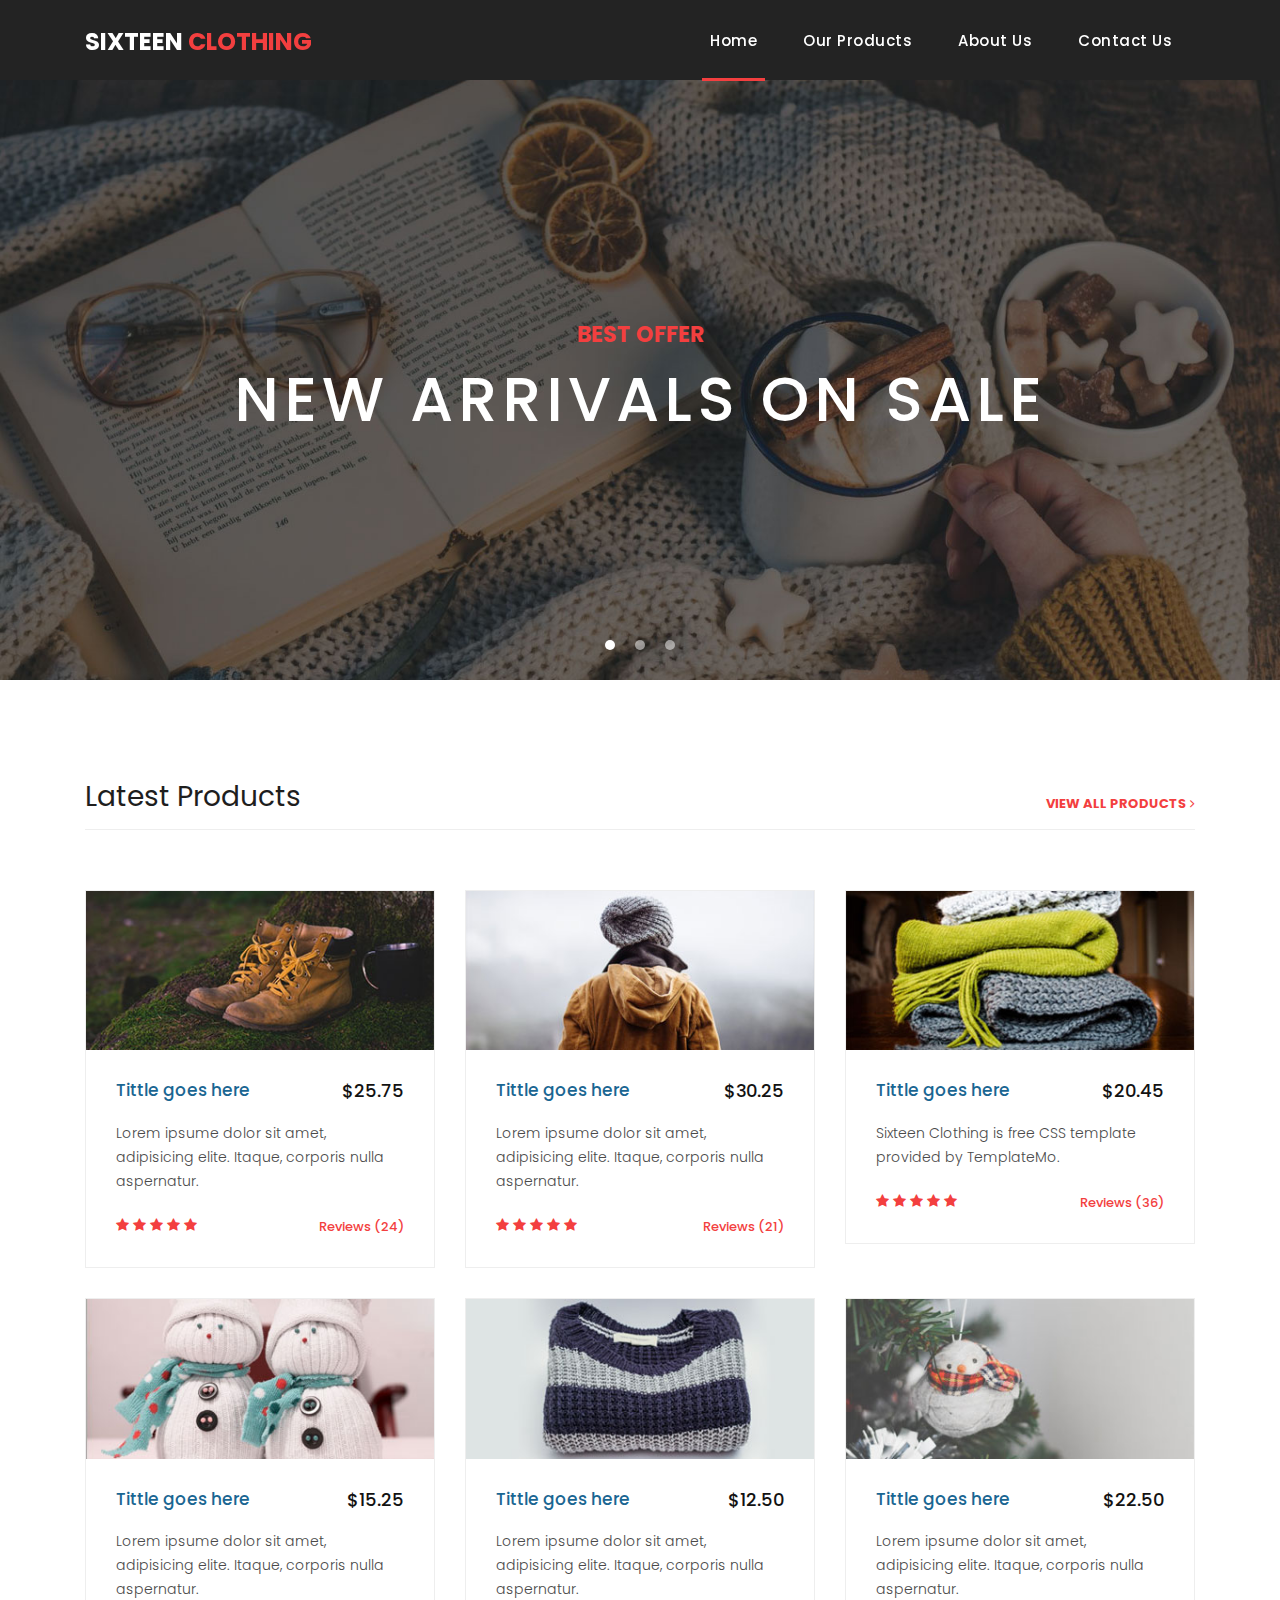
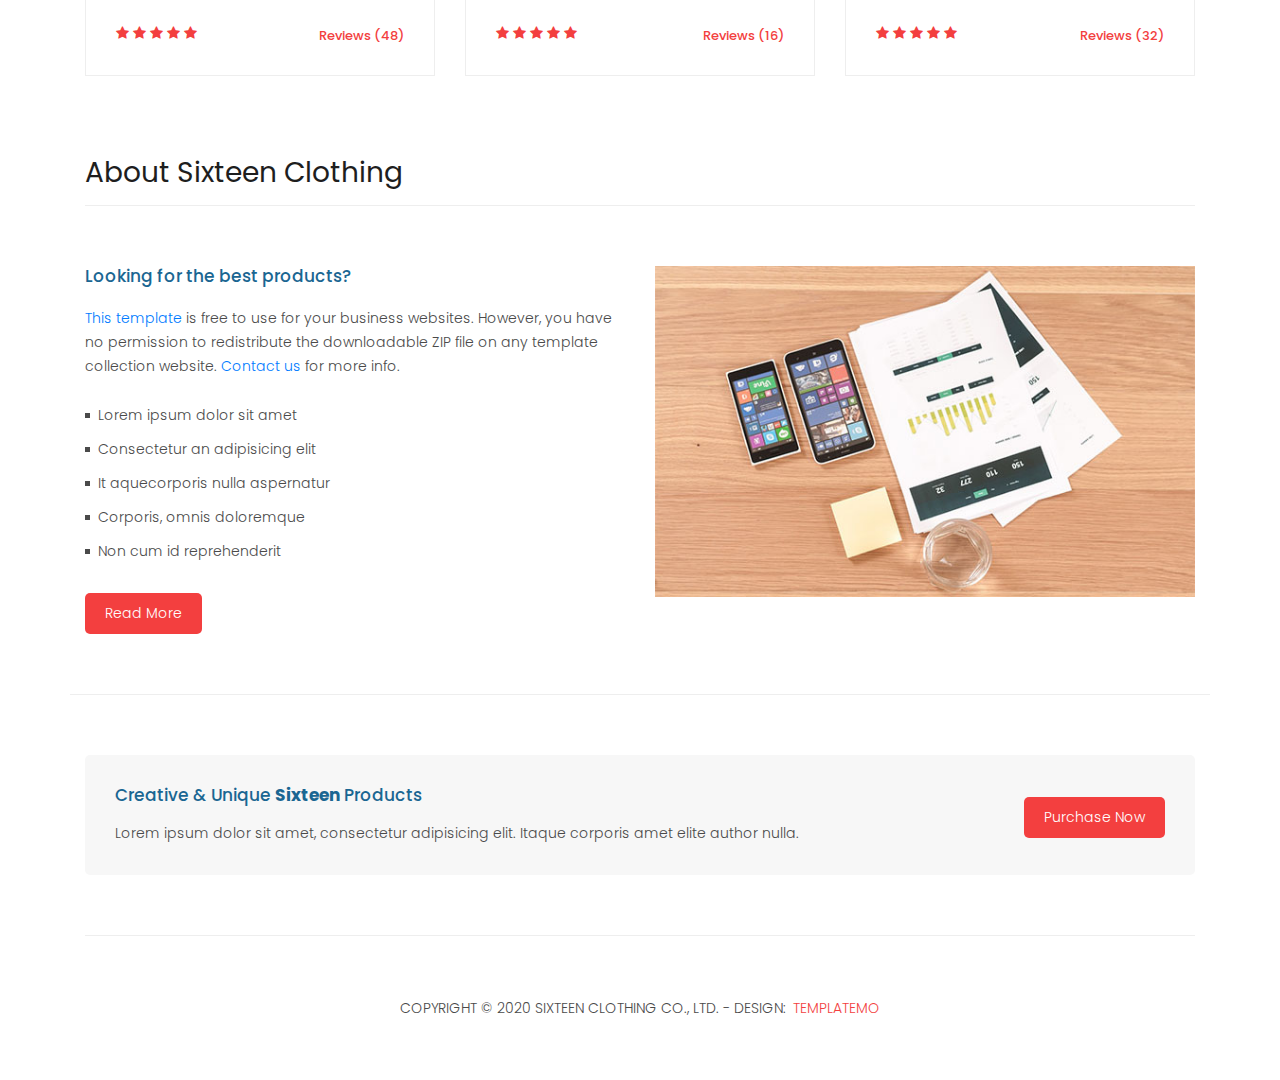
==== Template Code/templatemo_546_sixteen_clothing/index.html @ 4357eaa6 "Add files via upload" ====
<!DOCTYPE html>
<html lang="en">

  <head>

    <meta charset="utf-8">
    <meta name="viewport" content="width=device-width, initial-scale=1, shrink-to-fit=no">
    <meta name="description" content="">
    <meta name="author" content="">
    <link href="https://fonts.googleapis.com/css?family=Poppins:100,200,300,400,500,600,700,800,900&display=swap" rel="stylesheet">

    <title>Sixteen Clothing HTML Template</title>

    <!-- Bootstrap core CSS -->
    <link href="vendor/bootstrap/css/bootstrap.min.css" rel="stylesheet">
<!--

TemplateMo 546 Sixteen Clothing

https://templatemo.com/tm-546-sixteen-clothing

-->

    <!-- Additional CSS Files -->
    <link rel="stylesheet" href="assets/css/fontawesome.css">
    <link rel="stylesheet" href="assets/css/templatemo-sixteen.css">
    <link rel="stylesheet" href="assets/css/owl.css">

  </head>

  <body>

    <!-- ***** Preloader Start ***** -->
    <div id="preloader">
        <div class="jumper">
            <div></div>
            <div></div>
            <div></div>
        </div>
    </div>  
    <!-- ***** Preloader End ***** -->

    <!-- Header -->
    <header class="">
      <nav class="navbar navbar-expand-lg">
        <div class="container">
          <a class="navbar-brand" href="index.html"><h2>Sixteen <em>Clothing</em></h2></a>
          <button class="navbar-toggler" type="button" data-toggle="collapse" data-target="#navbarResponsive" aria-controls="navbarResponsive" aria-expanded="false" aria-label="Toggle navigation">
            <span class="navbar-toggler-icon"></span>
          </button>
          <div class="collapse navbar-collapse" id="navbarResponsive">
            <ul class="navbar-nav ml-auto">
              <li class="nav-item active">
                <a class="nav-link" href="index.html">Home
                  <span class="sr-only">(current)</span>
                </a>
              </li> 
              <li class="nav-item">
                <a class="nav-link" href="products.html">Our Products</a>
              </li>
              <li class="nav-item">
                <a class="nav-link" href="about.html">About Us</a>
              </li>
              <li class="nav-item">
                <a class="nav-link" href="contact.html">Contact Us</a>
              </li>
            </ul>
          </div>
        </div>
      </nav>
    </header>

    <!-- Page Content -->
    <!-- Banner Starts Here -->
    <div class="banner header-text">
      <div class="owl-banner owl-carousel">
        <div class="banner-item-01">
          <div class="text-content">
            <h4>Best Offer</h4>
            <h2>New Arrivals On Sale</h2>
          </div>
        </div>
        <div class="banner-item-02">
          <div class="text-content">
            <h4>Flash Deals</h4>
            <h2>Get your best products</h2>
          </div>
        </div>
        <div class="banner-item-03">
          <div class="text-content">
            <h4>Last Minute</h4>
            <h2>Grab last minute deals</h2>
          </div>
        </div>
      </div>
    </div>
    <!-- Banner Ends Here -->

    <div class="latest-products">
      <div class="container">
        <div class="row">
          <div class="col-md-12">
            <div class="section-heading">
              <h2>Latest Products</h2>
              <a href="products.html">view all products <i class="fa fa-angle-right"></i></a>
            </div>
          </div>
          <div class="col-md-4">
            <div class="product-item">
              <a href="#"><img src="assets/images/product_01.jpg" alt=""></a>
              <div class="down-content">
                <a href="#"><h4>Tittle goes here</h4></a>
                <h6>$25.75</h6>
                <p>Lorem ipsume dolor sit amet, adipisicing elite. Itaque, corporis nulla aspernatur.</p>
                <ul class="stars">
                  <li><i class="fa fa-star"></i></li>
                  <li><i class="fa fa-star"></i></li>
                  <li><i class="fa fa-star"></i></li>
                  <li><i class="fa fa-star"></i></li>
                  <li><i class="fa fa-star"></i></li>
                </ul>
                <span>Reviews (24)</span>
              </div>
            </div>
          </div>
          <div class="col-md-4">
            <div class="product-item">
              <a href="#"><img src="assets/images/product_02.jpg" alt=""></a>
              <div class="down-content">
                <a href="#"><h4>Tittle goes here</h4></a>
                <h6>$30.25</h6>
                <p>Lorem ipsume dolor sit amet, adipisicing elite. Itaque, corporis nulla aspernatur.</p>
                <ul class="stars">
                  <li><i class="fa fa-star"></i></li>
                  <li><i class="fa fa-star"></i></li>
                  <li><i class="fa fa-star"></i></li>
                  <li><i class="fa fa-star"></i></li>
                  <li><i class="fa fa-star"></i></li>
                </ul>
                <span>Reviews (21)</span>
              </div>
            </div>
          </div>
          <div class="col-md-4">
            <div class="product-item">
              <a href="#"><img src="assets/images/product_03.jpg" alt=""></a>
              <div class="down-content">
                <a href="#"><h4>Tittle goes here</h4></a>
                <h6>$20.45</h6>
                <p>Sixteen Clothing is free CSS template provided by TemplateMo.</p>
                <ul class="stars">
                  <li><i class="fa fa-star"></i></li>
                  <li><i class="fa fa-star"></i></li>
                  <li><i class="fa fa-star"></i></li>
                  <li><i class="fa fa-star"></i></li>
                  <li><i class="fa fa-star"></i></li>
                </ul>
                <span>Reviews (36)</span>
              </div>
            </div>
          </div>
          <div class="col-md-4">
            <div class="product-item">
              <a href="#"><img src="assets/images/product_04.jpg" alt=""></a>
              <div class="down-content">
                <a href="#"><h4>Tittle goes here</h4></a>
                <h6>$15.25</h6>
                <p>Lorem ipsume dolor sit amet, adipisicing elite. Itaque, corporis nulla aspernatur.</p>
                <ul class="stars">
                  <li><i class="fa fa-star"></i></li>
                  <li><i class="fa fa-star"></i></li>
                  <li><i class="fa fa-star"></i></li>
                  <li><i class="fa fa-star"></i></li>
                  <li><i class="fa fa-star"></i></li>
                </ul>
                <span>Reviews (48)</span>
              </div>
            </div>
          </div>
          <div class="col-md-4">
            <div class="product-item">
              <a href="#"><img src="assets/images/product_05.jpg" alt=""></a>
              <div class="down-content">
                <a href="#"><h4>Tittle goes here</h4></a>
                <h6>$12.50</h6>
                <p>Lorem ipsume dolor sit amet, adipisicing elite. Itaque, corporis nulla aspernatur.</p>
                <ul class="stars">
                  <li><i class="fa fa-star"></i></li>
                  <li><i class="fa fa-star"></i></li>
                  <li><i class="fa fa-star"></i></li>
                  <li><i class="fa fa-star"></i></li>
                  <li><i class="fa fa-star"></i></li>
                </ul>
                <span>Reviews (16)</span>
              </div>
            </div>
          </div>
          <div class="col-md-4">
            <div class="product-item">
              <a href="#"><img src="assets/images/product_06.jpg" alt=""></a>
              <div class="down-content">
                <a href="#"><h4>Tittle goes here</h4></a>
                <h6>$22.50</h6>
                <p>Lorem ipsume dolor sit amet, adipisicing elite. Itaque, corporis nulla aspernatur.</p>
                <ul class="stars">
                  <li><i class="fa fa-star"></i></li>
                  <li><i class="fa fa-star"></i></li>
                  <li><i class="fa fa-star"></i></li>
                  <li><i class="fa fa-star"></i></li>
                  <li><i class="fa fa-star"></i></li>
                </ul>
                <span>Reviews (32)</span>
              </div>
            </div>
          </div>
        </div>
      </div>
    </div>

    <div class="best-features">
      <div class="container">
        <div class="row">
          <div class="col-md-12">
            <div class="section-heading">
              <h2>About Sixteen Clothing</h2>
            </div>
          </div>
          <div class="col-md-6">
            <div class="left-content">
              <h4>Looking for the best products?</h4>
              <p><a rel="nofollow" href="https://templatemo.com/tm-546-sixteen-clothing" target="_parent">This template</a> is free to use for your business websites. However, you have no permission to redistribute the downloadable ZIP file on any template collection website. <a rel="nofollow" href="https://templatemo.com/contact">Contact us</a> for more info.</p>
              <ul class="featured-list">
                <li><a href="#">Lorem ipsum dolor sit amet</a></li>
                <li><a href="#">Consectetur an adipisicing elit</a></li>
                <li><a href="#">It aquecorporis nulla aspernatur</a></li>
                <li><a href="#">Corporis, omnis doloremque</a></li>
                <li><a href="#">Non cum id reprehenderit</a></li>
              </ul>
              <a href="about.html" class="filled-button">Read More</a>
            </div>
          </div>
          <div class="col-md-6">
            <div class="right-image">
              <img src="assets/images/feature-image.jpg" alt="">
            </div>
          </div>
        </div>
      </div>
    </div>


    <div class="call-to-action">
      <div class="container">
        <div class="row">
          <div class="col-md-12">
            <div class="inner-content">
              <div class="row">
                <div class="col-md-8">
                  <h4>Creative &amp; Unique <em>Sixteen</em> Products</h4>
                  <p>Lorem ipsum dolor sit amet, consectetur adipisicing elit. Itaque corporis amet elite author nulla.</p>
                </div>
                <div class="col-md-4">
                  <a href="#" class="filled-button">Purchase Now</a>
                </div>
              </div>
            </div>
          </div>
        </div>
      </div>
    </div>

    
    <footer>
      <div class="container">
        <div class="row">
          <div class="col-md-12">
            <div class="inner-content">
              <p>Copyright &copy; 2020 Sixteen Clothing Co., Ltd.
            
            - Design: <a rel="nofollow noopener" href="https://templatemo.com" target="_blank">TemplateMo</a></p>
            </div>
          </div>
        </div>
      </div>
    </footer>


    <!-- Bootstrap core JavaScript -->
    <script src="vendor/jquery/jquery.min.js"></script>
    <script src="vendor/bootstrap/js/bootstrap.bundle.min.js"></script>


    <!-- Additional Scripts -->
    <script src="assets/js/custom.js"></script>
    <script src="assets/js/owl.js"></script>
    <script src="assets/js/slick.js"></script>
    <script src="assets/js/isotope.js"></script>
    <script src="assets/js/accordions.js"></script>


    <script language = "text/Javascript"> 
      cleared[0] = cleared[1] = cleared[2] = 0; //set a cleared flag for each field
      function clearField(t){                   //declaring the array outside of the
      if(! cleared[t.id]){                      // function makes it static and global
          cleared[t.id] = 1;  // you could use true and false, but that's more typing
          t.value='';         // with more chance of typos
          t.style.color='#fff';
          }
      }
    </script>


  </body>

</html>
---- Template Code/templatemo_546_sixteen_clothing/assets/css/templatemo-sixteen.css ----
/*

TemplateMo 546 Sixteen Clothing

https://templatemo.com/tm-546-sixteen-clothing

*/
body {
  font-family: 'Poppins', sans-serif;
  overflow-x: hidden;
  text-rendering: optimizeLegibility;
  -webkit-font-smoothing: antialiased;
  -moz-osx-font-smoothing: grayscale;
}
p {
	margin-bottom: 0px;
	font-size: 14px;
	font-weight: 300;
	color: #4a4a4a;
	line-height: 24px;
}
a {
	text-decoration: none!important;
}
ul {
	padding: 0;
	margin: 0;
	list-style: none;
}

h1,h2,h3,h4,h5,h6 {
	margin: 0px;
}

ul.social-icons li {
	display: inline-block;
	margin-right: 3px;
}

ul.social-icons li:last-child {
	margin-right: 0px;
}

ul.social-icons li a {
	width: 50px;
	height: 50px;
	display: inline-block;
	line-height: 50px;
	background-color: #eee;
	color: #121212;
	font-size: 18px;
	text-align: center;
	transition: all .3s;
}

ul.social-icons li a:hover {
	background-color: #f33f3f;
	color: #fff;
}

a.filled-button {
	background-color: #f33f3f;
	color: #fff;
	font-size: 14px;
	text-transform: capitalize;
	font-weight: 300;
	padding: 10px 20px;
	border-radius: 5px;
	display: inline-block;
	transition: all 0.3s;
}

a.filled-button:hover {
	background-color: #121212;
	color: #fff;
}

.section-heading {
	text-align: left;
	margin-bottom: 60px;
	border-bottom: 1px solid #eee;
}

.section-heading h2 {
	font-size: 28px;
	font-weight: 400;
	color: #1e1e1e;
	margin-bottom: 15px;
}

.products-heading {
	background-image: url(../images/products-heading.jpg);
}

.about-heading {
	background-image: url(../images/about-heading.jpg);
}

.contact-heading {
	background-image: url(../images/contact-heading.jpg);
}

.page-heading {
	padding: 210px 0px 130px 0px;
	text-align: center;
	background-position: center center;
	background-repeat: no-repeat;
	background-size: cover;
}

.page-heading .text-content h4 {
	color: #f33f3f;
	font-size: 22px;
	text-transform: uppercase;
	font-weight: 700;
	margin-bottom: 15px;
}

.page-heading .text-content h2 {
	color: #fff;
	font-size: 62px;
	text-transform: uppercase;
	letter-spacing: 5px;
}

#preloader {
  overflow: hidden;
  background: #f33f3f;
  left: 0;
  right: 0;
  top: 0;
  bottom: 0;
  position: fixed;
  z-index: 9999999;
  color: #fff;
}

#preloader .jumper {
  left: 0;
  top: 0;
  right: 0;
  bottom: 0;
  display: block;
  position: absolute;
  margin: auto;
  width: 50px;
  height: 50px;
}

#preloader .jumper > div {
  background-color: #fff;
  width: 10px;
  height: 10px;
  border-radius: 100%;
  -webkit-animation-fill-mode: both;
  animation-fill-mode: both;
  position: absolute;
  opacity: 0;
  width: 50px;
  height: 50px;
  -webkit-animation: jumper 1s 0s linear infinite;
  animation: jumper 1s 0s linear infinite;
}

#preloader .jumper > div:nth-child(2) {
  -webkit-animation-delay: 0.33333s;
  animation-delay: 0.33333s;
}

#preloader .jumper > div:nth-child(3) {
  -webkit-animation-delay: 0.66666s;
  animation-delay: 0.66666s;
}

@-webkit-keyframes jumper {
  0% {
    opacity: 0;
    -webkit-transform: scale(0);
    transform: scale(0);
  }
  5% {
    opacity: 1;
  }
  100% {
    -webkit-transform: scale(1);
    transform: scale(1);
    opacity: 0;
  }
}

@keyframes jumper {
  0% {
    opacity: 0;
    -webkit-transform: scale(0);
    transform: scale(0);
  }
  5% {
    opacity: 1;
  }
  100% {
    opacity: 0;
  }
}


/* Header Style */
header {
	position: absolute;
	z-index: 99999;
	width: 100%;
	height: 80px;
	background-color: #232323;
	-webkit-transition: all 0.3s ease-in-out 0s;
    -moz-transition: all 0.3s ease-in-out 0s;
    -o-transition: all 0.3s ease-in-out 0s;
    transition: all 0.3s ease-in-out 0s;
}
header .navbar {
	padding: 17px 0px;
}
.background-header .navbar {
	padding: 17px 0px;
}
.background-header {
	top: 0;
	position: fixed;
	background-color: #fff!important;
	box-shadow: 0px 1px 10px rgba(0,0,0,0.1);
}
.background-header .navbar-brand h2 {
	color: #121212!important;
}
.background-header .navbar-nav a.nav-link {
	color: #1e1e1e!important;
}
.background-header .navbar-nav .nav-link:hover,
.background-header .navbar-nav .active>.nav-link,
.background-header .navbar-nav .nav-link.active,
.background-header .navbar-nav .nav-link.show,
.background-header .navbar-nav .show>.nav-link {
	color: #f33f3f!important;
}
.navbar .navbar-brand {
	float: 	left;
	margin-top: -12px;
	outline: none;
}
.navbar .navbar-brand h2 {
	color: #fff;
	text-transform: uppercase;
	font-size: 24px;
	font-weight: 700;
	-webkit-transition: all .3s ease 0s;
    -moz-transition: all .3s ease 0s;
    -o-transition: all .3s ease 0s;
    transition: all .3s ease 0s;
}
.navbar .navbar-brand h2 em {
	font-style: normal;
	color: #f33f3f;
}
#navbarResponsive {
	z-index: 999;
}
.navbar-collapse {
	text-align: center;
}
.navbar .navbar-nav .nav-item {
	margin: 0px 15px;
}
.navbar .navbar-nav a.nav-link {
	text-transform: capitalize;
	font-size: 15px;
	font-weight: 500;
	letter-spacing: 0.5px;
	color: #fff;
	transition: all 0.5s;
	margin-top: 5px;
}
.navbar .navbar-nav .nav-link:hover,
.navbar .navbar-nav .active>.nav-link,
.navbar .navbar-nav .nav-link.active,
.navbar .navbar-nav .nav-link.show,
.navbar .navbar-nav .show>.nav-link {
	color: #fff;
	padding-bottom: 25px;
	border-bottom: 3px solid #f33f3f;
}
.navbar .navbar-toggler-icon {
	background-image: none;
}
.navbar .navbar-toggler {
	border-color: #fff;
	background-color: #fff;	
	height: 36px;
	outline: none;
	border-radius: 0px;
	position: absolute;
	right: 30px;
	top: 20px;
}
.navbar .navbar-toggler-icon:after {
	content: '\f0c9';
	color: #f33f3f;
	font-size: 18px;
	line-height: 26px;
	font-family: 'FontAwesome';
}



/* Banner Style */
.banner {
	position: relative;
	text-align: center;
	padding-top: 80px;
}

.banner-item-01 {
	padding: 300px 0px;
	background-image: url(../images/slide_01.jpg);
	background-size: cover;
	background-repeat: no-repeat;
	background-position: center center;
}

.banner-item-02 {
	padding: 300px 0px;
	background-image: url(../images/slide_02.jpg);
	background-size: cover;
	background-repeat: no-repeat;
	background-position: center center;
}

.banner-item-03 {
	padding: 300px 0px;
	background-image: url(../images/slide_03.jpg);
	background-size: cover;
	background-repeat: no-repeat;
	background-position: center center;
}

.banner .banner-item {
	max-height: 600px;
}

.banner .text-content {
	position: absolute;
	top: 50%;
	transform: translateY(-50%);
	text-align: center;
	width: 100%;
}

.banner .text-content h4 {
	color: #f33f3f;
	font-size: 22px;
	text-transform: uppercase;
	font-weight: 700;
	margin-bottom: 15px;
}

.banner .text-content h2 {
	color: #fff;
	font-size: 62px;
	text-transform: uppercase;
	letter-spacing: 5px;
}

.owl-banner .owl-dots .owl-dot {
  border-radius: 3px;
}
.owl-banner .owl-dots {
    display: -webkit-box;
    display: -webkit-flex;
    display: -ms-flexbox;
    display: flex;
    -ms-flex-pack: center;
    -webkit-justify-content: center;
    justify-content: center;
    position: absolute;
    left: 50%;
    transform: translateX(-50%);
    bottom: 30px;
}
.owl-banner .owl-dots .owl-dot {
    width: 10px;
    height: 10px;
    border-radius: 50%;
    margin: 0 10px;
    background-color: #fff;
    opacity: 0.5;
}
.owl-banner .owl-dots .owl-dot:focus {
    outline: none
}
.owl-banner .owl-dots .owl-dot.active {
    background-color: #fff;
    opacity: 1;
}



/* Latest Produtcs */

.latest-products {
	margin-top: 100px;
}

.latest-products .section-heading a {
	float: right;
	margin-top: -35px;
	text-transform: uppercase;
	font-size: 13px;
	font-weight: 700;
	color: #f33f3f;
}

.product-item {
	border: 1px solid #eee;
	margin-bottom: 30px;
}

.product-item .down-content {
	padding: 30px;
	position: relative;
}

.product-item img {
	width: 100%;
	overflow: hidden;
}

.product-item .down-content h4 {
	font-size: 17px;
	color: #1a6692;
	margin-bottom: 20px;
}

.product-item .down-content h6 {
	position: absolute;
	top: 30px;
	right: 30px;
	font-size: 18px;
	color: #121212;
}

.product-item .down-content p {
	margin-bottom: 20px;
}

.product-item .down-content ul li {
	display: inline-block;
}

.product-item .down-content ul li i {
	color: #f33f3f;
	font-size: 14px;
}

.product-item .down-content span {
	position: absolute;
	right: 30px;
	bottom: 30px;
	font-size: 13px;
	color: #f33f3f;
	font-weight: 500;
}




/* Best Features */

.about-features {
	margin-top: 100px!important;
}

.about-features p {
	border-bottom: 1px solid #eee;
	padding-bottom: 20px;
}

.about-features .container .row {
	padding-bottom: 0px!important;
	border-bottom: none!important;
}

.best-features {
	margin-top: 50px;
}

.best-features .container .row {
	border-bottom: 1px solid #eee;
	padding-bottom: 60px;
}

.best-features img {
	width: 100%;
	overflow: hidden;
}

.best-features h4 {
	font-size: 17px;
	color: #1a6692;
	margin-bottom: 20px;
}

.best-features ul.featured-list li {
	display: block;
	margin-bottom: 10px;
}

.best-features p {
	margin-bottom: 25px;
}

.best-features ul.featured-list li a {
	font-size: 14px;
	color: #4a4a4a;
	font-weight: 300;
	transition: all .3s;
	position: relative;
	padding-left: 13px;
}

.best-features ul.featured-list li a:before {
	content: '';
	width: 5px;
	height: 5px;
	display: inline-block;
	background-color: #4a4a4a;
	position: absolute;
	left: 0;
	transition: all .3s;
	top: 8px;
}

.best-features ul.featured-list li a:hover {
	color: #f33f3f;
}

.best-features ul.featured-list li a:hover::before {
	background-color: #f33f3f;
}

.best-features .filled-button {
	margin-top: 20px;
}





/* Call To Action */

.call-to-action .inner-content {
	margin-top: 60px;
	padding: 30px;
	background-color: #f7f7f7;
	border-radius: 5px;
}

.call-to-action .inner-content h4 {
	font-size: 17px;
	color: #1a6692;
	margin-bottom: 15px;
}

.call-to-action .inner-content em {
	font-style: normal;
	font-weight: 700;
}

.call-to-action .inner-content .col-md-4 {
	text-align: right;
}

.call-to-action .inner-content .filled-button {
	margin-top: 12px;
}




/* Footer */

footer {
	text-align: center;
}

footer .inner-content {
	border-top: 1px solid #eee;
	margin-top: 60px;
	padding: 60px 0px;
}

footer .inner-content p {
	text-transform: uppercase;
}

footer .inner-content p a {
	color: #f33f3f;
	margin-left: 3px;
}




/* Product Page */

.products {
	margin-top: 100px;
}

.products .filters {
	text-align: center;
	border-bottom: 1px solid #eee;
	padding-bottom: 10px;
	margin-bottom: 60px;
}

.products .filters li {
	text-transform: uppercase;
	font-size: 13px;
	font-weight: 700;
	color: #121212;
	display: inline-block;
	margin: 0px 10px;
	transition: all .3s;
	cursor: pointer;
}

.products .filters ul li.active,
.products .filters ul li:hover {
  color: #f33f3f;
}

.products ul.pages {
	margin-top: 30px;
	text-align: center;
}

.products ul.pages li {
	display: inline-block;
	margin: 0px 2px;
}

.products ul.pages li a {
	width: 44px;
	height: 44px;
	display: inline-block;
	line-height: 42px;
	border: 1px solid #eee;
	font-size: 15px;
	font-weight: 700;
	color: #121212;
	transition: all .3s;
}

.products ul.pages li a:hover,
.products ul.pages li.active a {
	background-color: #f33f3f;
	border-color: #f33f3f;
	color: #fff;
}



/* Team Members */

.team-members {
	margin-top: 100px;
}

.team-member {
	border: 1px solid #eee;
	margin-bottom: 30px;
}

.team-member img {
	width: 100%;
	overflow: hidden;
}

.team-member .down-content {
	padding: 30px;
	text-align: center;
}

.team-member .thumb-container {
	position: relative;
}

.team-member .thumb-container .hover-effect {
	position: absolute;
	background-color: rgba(243,63,63,0.9);
	top: 0;
	left: 0;
	width: 100%;
	height: 100%;
	opacity: 0;
	visibility: hidden;
	transition: all .5s;
}

.team-member .thumb-container .hover-effect .hover-content {
	position: absolute;
	display: inline-block;
	width: 100%;
	text-align: center;
	top: 50%;
	transform: translateY(-50%);
}

.team-member .thumb-container .hover-effect .hover-content ul.social-icons li a:hover {
	background-color: #fff;
	color: #f33f3f;
}

.team-member:hover .hover-effect {
	visibility: visible;
	opacity: 1;
}

.team-member .down-content h4 {
	font-size: 17px;
	color: #1a6692;
	margin-bottom: 8px;
}

.team-member .down-content span {
	display: block;
	font-size: 13px;
	color: #f33f3f;
	font-weight: 500;
	margin-bottom: 20px;
}




/* Services */

.services {
	background-image: url(../images/services-bg.jpg);
	background-position: center center;
	background-repeat: no-repeat;
	background-size: cover;
	background-attachment: fixed;
	padding: 100px 0px;
}

.services .service-item {
	text-align: center;
}

.services .service-item .icon {
	background-color: #f7f7f7;
	padding: 40px;
}

.services .service-item .icon i {
	width: 100px;
	height: 100px;
	display: inline-block;
	text-align: center;
	line-height: 100px;
	background-color: #f33f3f;
	color: #fff;
	font-size: 32px;
}

.services .service-item .down-content {
	background-color: #fff;
	padding: 40px 30px;
}

.services .service-item .down-content h4 {
	font-size: 17px;
	color: #1a6692;
	margin-bottom: 20px;
}

.services .service-item .down-content p {
	margin-bottom: 25px;
}




/* Clients */

.happy-clients {
	margin-top: 100px;
	margin-bottom: 40px;
}

.happy-clients .client-item img {
	max-width: 100%;
	overflow: hidden;
	transition: all .3s;
	cursor: pointer;
}

.happy-clients .client-item img:hover {
	opacity: 0.8;
}




/* Find Us */

.find-us {
	margin-top: 100px;
}

.find-us p {
	border-bottom: 1px solid #eee;
	padding-bottom: 30px;
	margin-bottom: 30px;
}

.find-us h4 {
	font-size: 17px;
	color: #1a6692;
	margin-bottom: 20px;
}

.find-us .left-content {
	margin-left: 30px;
}



/* Send Message */

.send-message {
	margin-top: 100px;
}

.contact-form input {
	font-size: 14px;
	width: 100%;
	height: 44px;
	display: inline-block;
	line-height: 42px;
	border: 1px solid #eee;
	border-radius: 0px;
	margin-bottom: 30px;
}

.contact-form input:focus {
	box-shadow: none;
	border: 1px solid #eee;
}

.contact-form textarea {
	font-size: 14px;
	width: 100%;
	min-width: 100%;
	min-height: 120px;
	height: 120px;
	max-height: 180px;
	border: 1px solid #eee;
	border-radius: 0px;
	margin-bottom: 30px;
}

.contact-form textarea:focus {
	box-shadow: none;
	border: 1px solid #eee;
}

.contact-form button.filled-button {
	background-color: #f33f3f;
	color: #fff;
	font-size: 14px;
	text-transform: capitalize;
	font-weight: 300;
	padding: 10px 20px;
	border-radius: 5px;
	display: inline-block;
	transition: all 0.3s;
	border: none;
	outline: none;
	cursor: pointer;
}

.contact-form button.filled-button:hover {
	background-color: #121212;
	color: #fff;
}

.accordion {
	margin-left: 30px;
}

.accordion a {
	cursor: pointer;
	font-size: 17px;
	color: #1a6692!important;
	margin-bottom: 20px;
	transition: all .3s;
}

.accordion a:hover {
	color: #f33f3f!important;
}

.accordion a.active {
  color: #f33f3f!important;
}

.accordion li .content {
  display: none;
  margin-top: 10px;
}

.accordion li:first-child {
	border-top: 1px solid #eee;
}

.accordion li {
	border-bottom: 1px solid #eee;
	padding: 15px 0px;
}

/* Responsive Style */
@media (max-width: 768px) {
	.banner .text-content {
		width: 90%;
		margin-left: 5%;
	}
	.banner .text-content h4 {
		font-size: 22px;
	}

	.banner .text-content h2 {
		font-size: 36px;
		letter-spacing: 0.5px;
	}
	.banner-item-01,
	.banner-item-02,
	.banner-item-03 {
		padding: 180px 0px;
	}
	.page-heading .text-content h4 {
		font-size: 22px;
	}

	.page-heading .text-content h2 {
		font-size: 36px;
		letter-spacing: 0.5px;
	}
	.latest-products .section-heading a {
		float: none;
		margin-top: 0px;
		display: block;
		margin-bottom: 20px;
	}
	.product-item .down-content h4 {
		margin-bottom: 20px!important;
	}
	.product-item .down-content h6 {
		position: absolute!important;
		top: 30px!important;
		right: 30px!important;
	}
	.product-item .down-content span {
		position: absolute!important;
		right: 30px!important;
		bottom: 30px!important;
	}
	.best-features .left-content {
		margin-bottom: 30px;
	}
	.call-to-action .inner-content {
		text-align: center;
	}
	.call-to-action .inner-content .filled-button {
		text-align: center;
		width: 100%;
		margin-top: 20px;
	}
	.about-features img {
		margin-bottom: 30px;
	}
	.service-item {
		margin-bottom: 30px;
	}
	.find-us #map {
		margin-bottom: 30px;
	}
	.find-us .left-content {
		margin-left: 0px;
	}
	.send-message .accordion {
		margin-top: 30px;
		margin-left: 0px;
	}
}

@media (max-width: 992px) {
	.navbar .navbar-brand {
		position: absolute;
		left: 30px;
		top: 32px;
	}
	.navbar .navbar-brand {
		width: auto;
	}
	.navbar:after {
		display: none;
	}
	#navbarResponsive {
	    z-index: 99999;
	    position: absolute;
	    top: 80px;
	    left: 0;
	    width: 100%;
	    text-align: center;
	    background-color: #fff;
	    box-shadow: 0px 10px 10px rgba(0,0,0,0.1);
	}
	.navbar .navbar-nav .nav-item {
		border-bottom: 1px solid #eee;
	}
	.navbar .navbar-nav .nav-item:last-child {
		border-bottom: none;
	}
	.navbar .navbar-nav a.nav-link {
		padding: 15px 0px;
		color: #1e1e1e!important;
	}
	.navbar .navbar-nav .nav-link:hover,
	.navbar .navbar-nav .active>.nav-link,
	.navbar .navbar-nav .nav-link.active,
	.navbar .navbar-nav .nav-link.show,
	.navbar .navbar-nav .show>.nav-link {
		color: #f33f3f!important;
		border-bottom: none!important;
		padding-bottom: 15px;
	}
	.product-item .down-content h4 {
		margin-bottom: 10px;
	}
	.product-item .down-content h6 {
		position: relative;
		top: 0;
		right: 0;
		margin-bottom: 20px;
	}
	.product-item .down-content span {
		position: relative;
		right: 0;
		bottom: 0;
	}
}
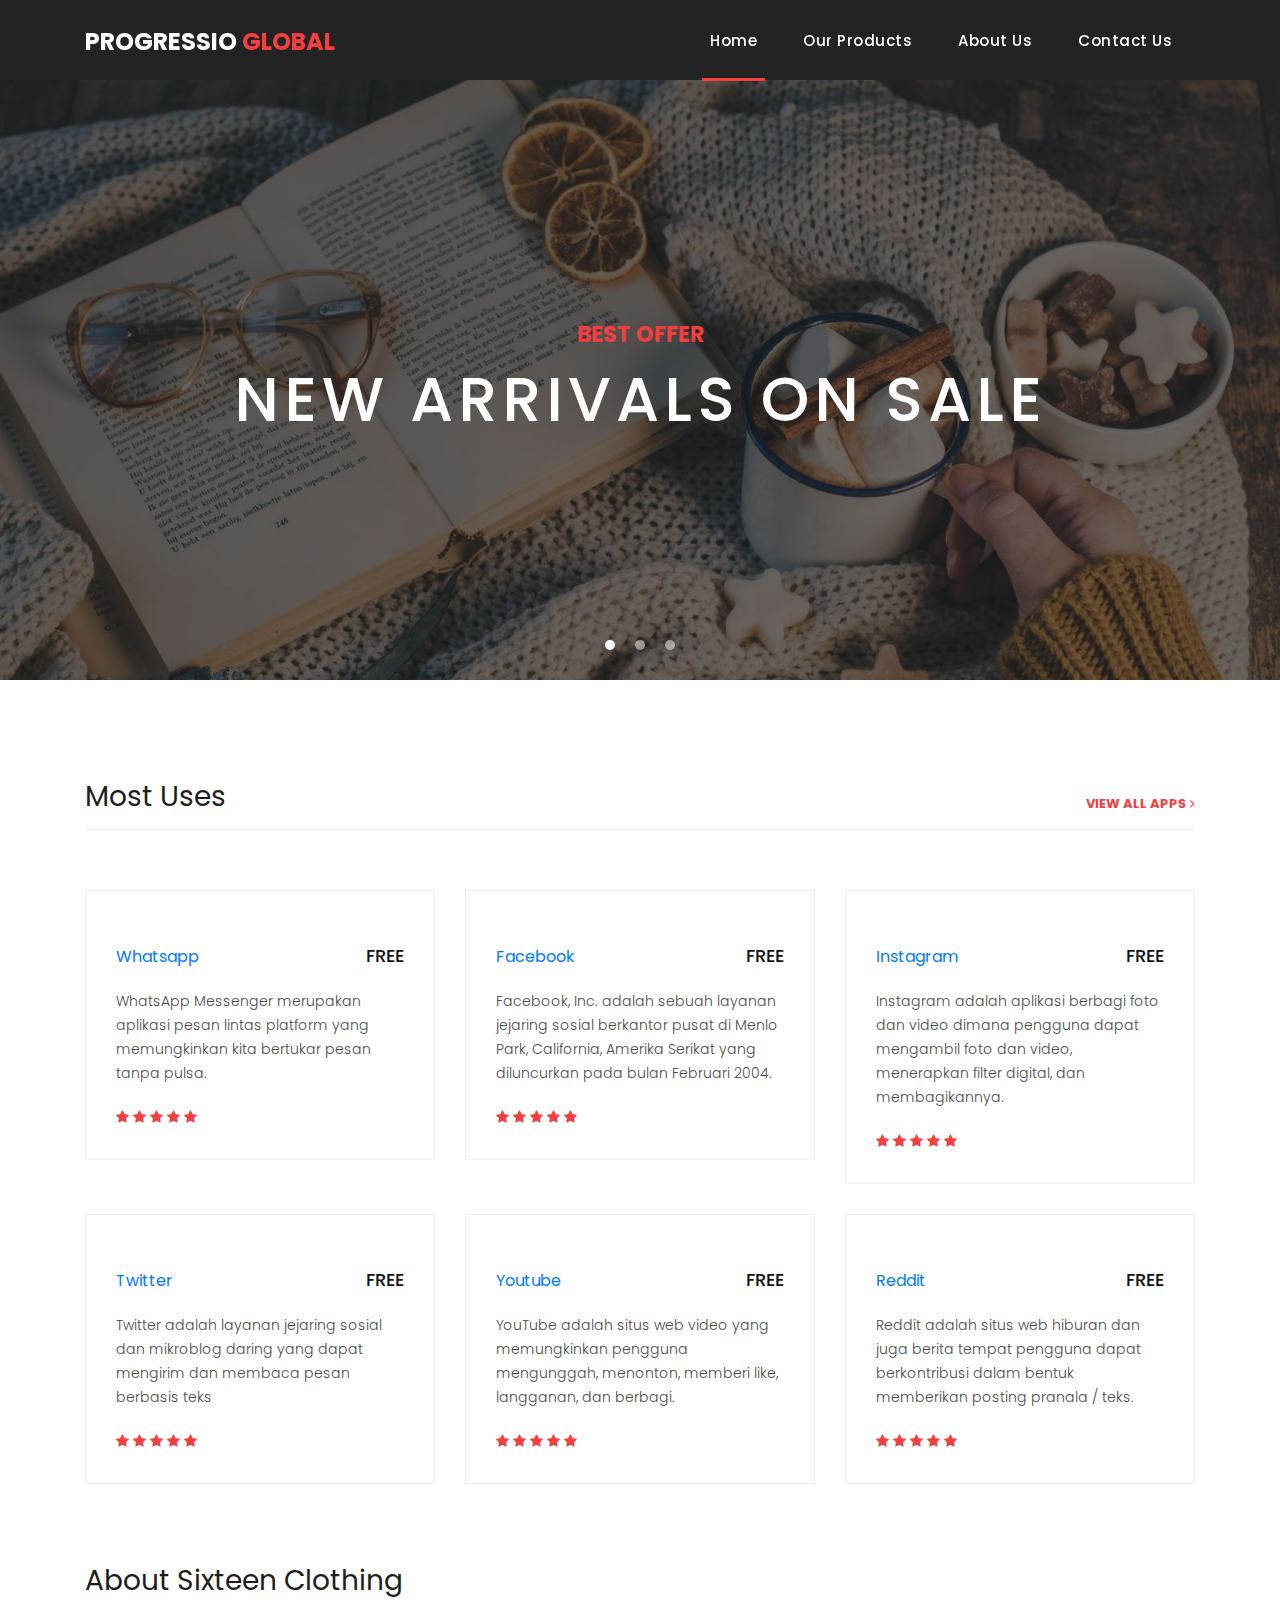
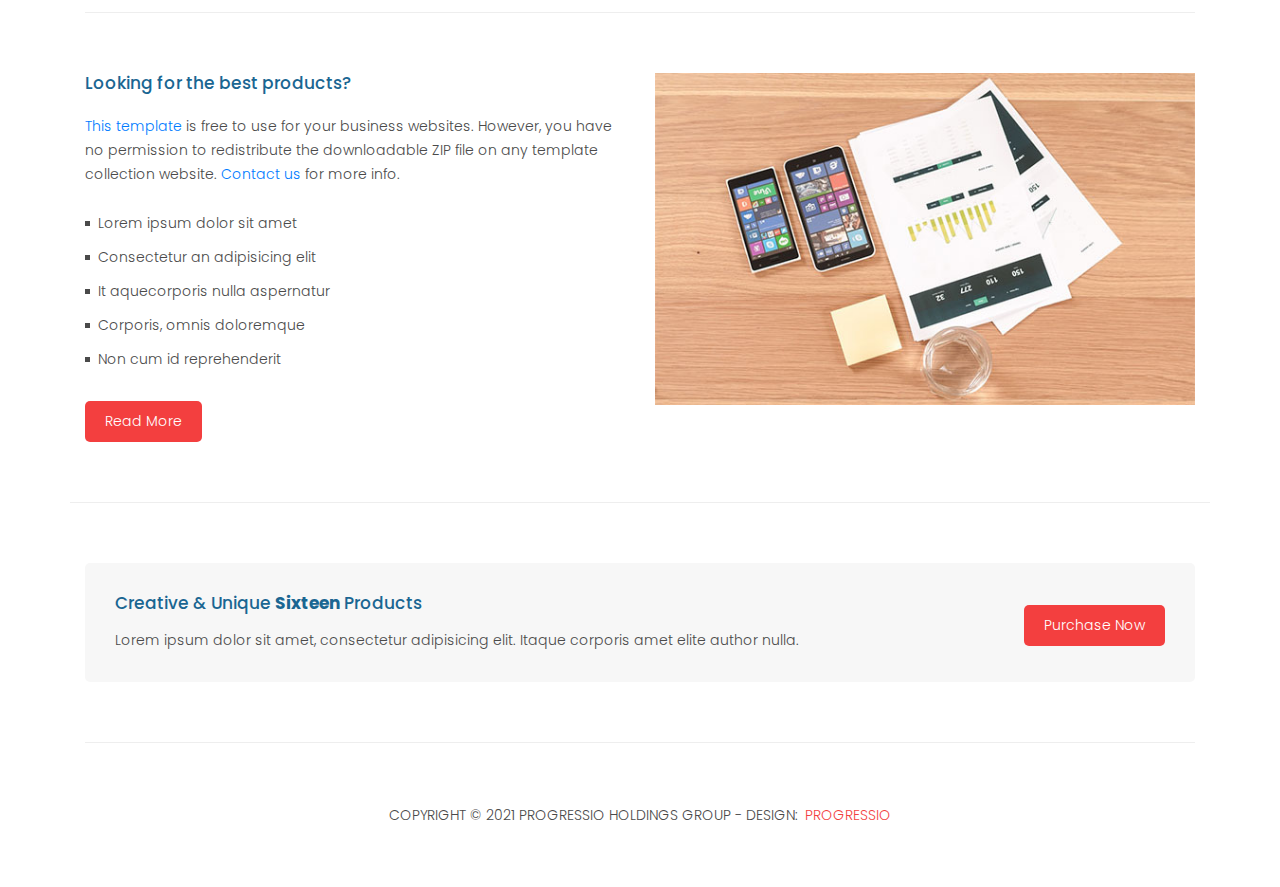
==== commit 970581cf: "Update index.html" ====
--- a/Template Code/templatemo_546_sixteen_clothing/index.html
+++ b/Template Code/templatemo_546_sixteen_clothing/index.html
@@ -44,7 +44,7 @@
     <header class="">
       <nav class="navbar navbar-expand-lg">
         <div class="container">
-          <a class="navbar-brand" href="index.html"><h2>Sixteen <em>Clothing</em></h2></a>
+          <a class="navbar-brand" href="index.html"><h2>Progressio <em>Global</em></h2></a>
           <button class="navbar-toggler" type="button" data-toggle="collapse" data-target="#navbarResponsive" aria-controls="navbarResponsive" aria-expanded="false" aria-label="Toggle navigation">
             <span class="navbar-toggler-icon"></span>
           </button>
@@ -101,115 +101,109 @@
         <div class="row">
           <div class="col-md-12">
             <div class="section-heading">
-              <h2>Latest Products</h2>
-              <a href="products.html">view all products <i class="fa fa-angle-right"></i></a>
-            </div>
-          </div>
-          <div class="col-md-4">
-            <div class="product-item">
-              <a href="#"><img src="assets/images/product_01.jpg" alt=""></a>
-              <div class="down-content">
-                <a href="#"><h4>Tittle goes here</h4></a>
-                <h6>$25.75</h6>
-                <p>Lorem ipsume dolor sit amet, adipisicing elite. Itaque, corporis nulla aspernatur.</p>
-                <ul class="stars">
-                  <li><i class="fa fa-star"></i></li>
-                  <li><i class="fa fa-star"></i></li>
-                  <li><i class="fa fa-star"></i></li>
-                  <li><i class="fa fa-star"></i></li>
-                  <li><i class="fa fa-star"></i></li>
-                </ul>
-                <span>Reviews (24)</span>
-              </div>
-            </div>
-          </div>
-          <div class="col-md-4">
-            <div class="product-item">
-              <a href="#"><img src="assets/images/product_02.jpg" alt=""></a>
-              <div class="down-content">
-                <a href="#"><h4>Tittle goes here</h4></a>
-                <h6>$30.25</h6>
-                <p>Lorem ipsume dolor sit amet, adipisicing elite. Itaque, corporis nulla aspernatur.</p>
-                <ul class="stars">
-                  <li><i class="fa fa-star"></i></li>
-                  <li><i class="fa fa-star"></i></li>
-                  <li><i class="fa fa-star"></i></li>
-                  <li><i class="fa fa-star"></i></li>
-                  <li><i class="fa fa-star"></i></li>
-                </ul>
-                <span>Reviews (21)</span>
-              </div>
-            </div>
-          </div>
-          <div class="col-md-4">
-            <div class="product-item">
-              <a href="#"><img src="assets/images/product_03.jpg" alt=""></a>
-              <div class="down-content">
-                <a href="#"><h4>Tittle goes here</h4></a>
-                <h6>$20.45</h6>
-                <p>Sixteen Clothing is free CSS template provided by TemplateMo.</p>
-                <ul class="stars">
-                  <li><i class="fa fa-star"></i></li>
-                  <li><i class="fa fa-star"></i></li>
-                  <li><i class="fa fa-star"></i></li>
-                  <li><i class="fa fa-star"></i></li>
-                  <li><i class="fa fa-star"></i></li>
-                </ul>
-                <span>Reviews (36)</span>
-              </div>
-            </div>
-          </div>
-          <div class="col-md-4">
-            <div class="product-item">
-              <a href="#"><img src="assets/images/product_04.jpg" alt=""></a>
-              <div class="down-content">
-                <a href="#"><h4>Tittle goes here</h4></a>
-                <h6>$15.25</h6>
-                <p>Lorem ipsume dolor sit amet, adipisicing elite. Itaque, corporis nulla aspernatur.</p>
-                <ul class="stars">
-                  <li><i class="fa fa-star"></i></li>
-                  <li><i class="fa fa-star"></i></li>
-                  <li><i class="fa fa-star"></i></li>
-                  <li><i class="fa fa-star"></i></li>
-                  <li><i class="fa fa-star"></i></li>
-                </ul>
-                <span>Reviews (48)</span>
-              </div>
-            </div>
-          </div>
-          <div class="col-md-4">
-            <div class="product-item">
-              <a href="#"><img src="assets/images/product_05.jpg" alt=""></a>
-              <div class="down-content">
-                <a href="#"><h4>Tittle goes here</h4></a>
-                <h6>$12.50</h6>
-                <p>Lorem ipsume dolor sit amet, adipisicing elite. Itaque, corporis nulla aspernatur.</p>
-                <ul class="stars">
-                  <li><i class="fa fa-star"></i></li>
-                  <li><i class="fa fa-star"></i></li>
-                  <li><i class="fa fa-star"></i></li>
-                  <li><i class="fa fa-star"></i></li>
-                  <li><i class="fa fa-star"></i></li>
-                </ul>
-                <span>Reviews (16)</span>
-              </div>
-            </div>
-          </div>
-          <div class="col-md-4">
-            <div class="product-item">
-              <a href="#"><img src="assets/images/product_06.jpg" alt=""></a>
-              <div class="down-content">
-                <a href="#"><h4>Tittle goes here</h4></a>
-                <h6>$22.50</h6>
-                <p>Lorem ipsume dolor sit amet, adipisicing elite. Itaque, corporis nulla aspernatur.</p>
-                <ul class="stars">
-                  <li><i class="fa fa-star"></i></li>
-                  <li><i class="fa fa-star"></i></li>
-                  <li><i class="fa fa-star"></i></li>
-                  <li><i class="fa fa-star"></i></li>
-                  <li><i class="fa fa-star"></i></li>
-                </ul>
-                <span>Reviews (32)</span>
+              <h2>Most Uses</h2>
+              <a href="products.html">view all apps <i class="fa fa-angle-right"></i></a>
+            </div>
+          </div>
+          <div class="col-lg-4 col-md-4 all sosmed">
+            <div class="product-item">
+              <a href="#"><img src="assets/images/whatsapp.jpg" alt=""></a>
+              <div class="down-content">
+                <a href="#"><a rel="nofollow noopener" href="https://web.whatsapp.com" target="_blank">Whatsapp</a></p>
+                <h6>FREE</h6>
+                <p>WhatsApp Messenger merupakan aplikasi pesan lintas platform yang memungkinkan kita bertukar pesan tanpa pulsa.<p>
+                <ul class="stars">
+                  <li><i class="fa fa-star"></i></li>
+                  <li><i class="fa fa-star"></i></li>
+                  <li><i class="fa fa-star"></i></li>
+                  <li><i class="fa fa-star"></i></li>
+                  <li><i class="fa fa-star"></i></li>
+                </ul>
+              </div>
+            </div>
+          </div>
+          <div class="col-lg-4 col-md-4 all sosmed">
+            <div class="product-item">
+              <a href="#"><img src="assets/images/facebook.jpg" alt=""></a>
+              <div class="down-content">
+                <a href="#"><a rel="nofollow noopener" href="https://facebook.com" target="_blank">Facebook</a></p>
+                <h6>FREE</h6>
+                <p>Facebook, Inc. adalah sebuah layanan jejaring sosial berkantor pusat di Menlo Park, California, Amerika Serikat yang diluncurkan pada bulan Februari 2004.</p>
+                <ul class="stars">
+                  <li><i class="fa fa-star"></i></li>
+                  <li><i class="fa fa-star"></i></li>
+                  <li><i class="fa fa-star"></i></li>
+                  <li><i class="fa fa-star"></i></li>
+                  <li><i class="fa fa-star"></i></li>
+                </ul>
+              </div>
+            </div>
+          </div>
+          <div class="col-lg-4 col-md-4 all sosmed">
+            <div class="product-item">
+              <a href="#"><img src="assets/images/instagram.jpg" alt=""></a>
+              <div class="down-content">
+                <a href="#"><a rel="nofollow noopener" href="https://instagram.com" target="_blank">Instagram</a></p>
+                <h6>FREE</h6>
+                <p>Instagram adalah aplikasi berbagi foto dan video dimana pengguna dapat mengambil foto dan video, menerapkan filter digital, dan membagikannya.</p>
+                <ul class="stars">
+                  <li><i class="fa fa-star"></i></li>
+                  <li><i class="fa fa-star"></i></li>
+                  <li><i class="fa fa-star"></i></li>
+                  <li><i class="fa fa-star"></i></li>
+                  <li><i class="fa fa-star"></i></li>
+                </ul>
+              </div>
+            </div>
+          </div>
+          <div class="col-lg-4 col-md-4 all sosmed">
+            <div class="product-item">
+              <a href="#"><img src="assets/images/twitter.jpg" alt=""></a>
+              <div class="down-content">
+                <a href="#"><a rel="nofollow noopener" href="https://twitter.com" target="_blank">Twitter</a></p>
+                <h6>FREE</h6>
+                <p>Twitter adalah layanan jejaring sosial dan mikroblog daring yang dapat mengirim dan membaca pesan berbasis teks </p>
+                <ul class="stars">
+                  <li><i class="fa fa-star"></i></li>
+                  <li><i class="fa fa-star"></i></li>
+                  <li><i class="fa fa-star"></i></li>
+                  <li><i class="fa fa-star"></i></li>
+                  <li><i class="fa fa-star"></i></li>
+                </ul>
+              </div>
+            </div>
+          </div>
+          <div class="col-lg-4 col-md-4 all sosmed">
+            <div class="product-item">
+              <a href="#"><img src="assets/images/youtube.jpg" alt=""></a>
+              <div class="down-content">
+                <a href="#"><a rel="nofollow noopener" href="https://youtube.com" target="_blank">Youtube</a></p>
+                <h6>FREE</h6>
+                <p>YouTube adalah situs web video yang memungkinkan pengguna mengunggah, menonton, memberi like, langganan, dan berbagi.</p>
+                <ul class="stars">
+                  <li><i class="fa fa-star"></i></li>
+                  <li><i class="fa fa-star"></i></li>
+                  <li><i class="fa fa-star"></i></li>
+                  <li><i class="fa fa-star"></i></li>
+                  <li><i class="fa fa-star"></i></li>
+                </ul>
+              </div>
+            </div>
+          </div>
+          <div class="col-lg-4 col-md-4 all sosmed">
+            <div class="product-item">
+              <a href="#"><img src="assets/images/reddit.jpg" alt=""></a>
+              <div class="down-content">
+                <a href="#"><a rel="nofollow noopener" href="https://reddit.com" target="_blank">Reddit</a></p>
+                <h6>FREE</h6>
+                <p>Reddit adalah situs web hiburan dan juga berita tempat pengguna dapat berkontribusi dalam bentuk memberikan posting pranala / teks.</p>
+                <ul class="stars">
+                  <li><i class="fa fa-star"></i></li>
+                  <li><i class="fa fa-star"></i></li>
+                  <li><i class="fa fa-star"></i></li>
+                  <li><i class="fa fa-star"></i></li>
+                  <li><i class="fa fa-star"></i></li>
+                </ul>
               </div>
             </div>
           </div>
@@ -275,9 +269,9 @@
         <div class="row">
           <div class="col-md-12">
             <div class="inner-content">
-              <p>Copyright &copy; 2020 Sixteen Clothing Co., Ltd.
+              <p>Copyright &copy; 2021 Progressio Holdings Group
             
-            - Design: <a rel="nofollow noopener" href="https://templatemo.com" target="_blank">TemplateMo</a></p>
+            - Design: <a rel="nofollow noopener" href="https://google.com" target="_blank">Progressio</a></p>
             </div>
           </div>
         </div>
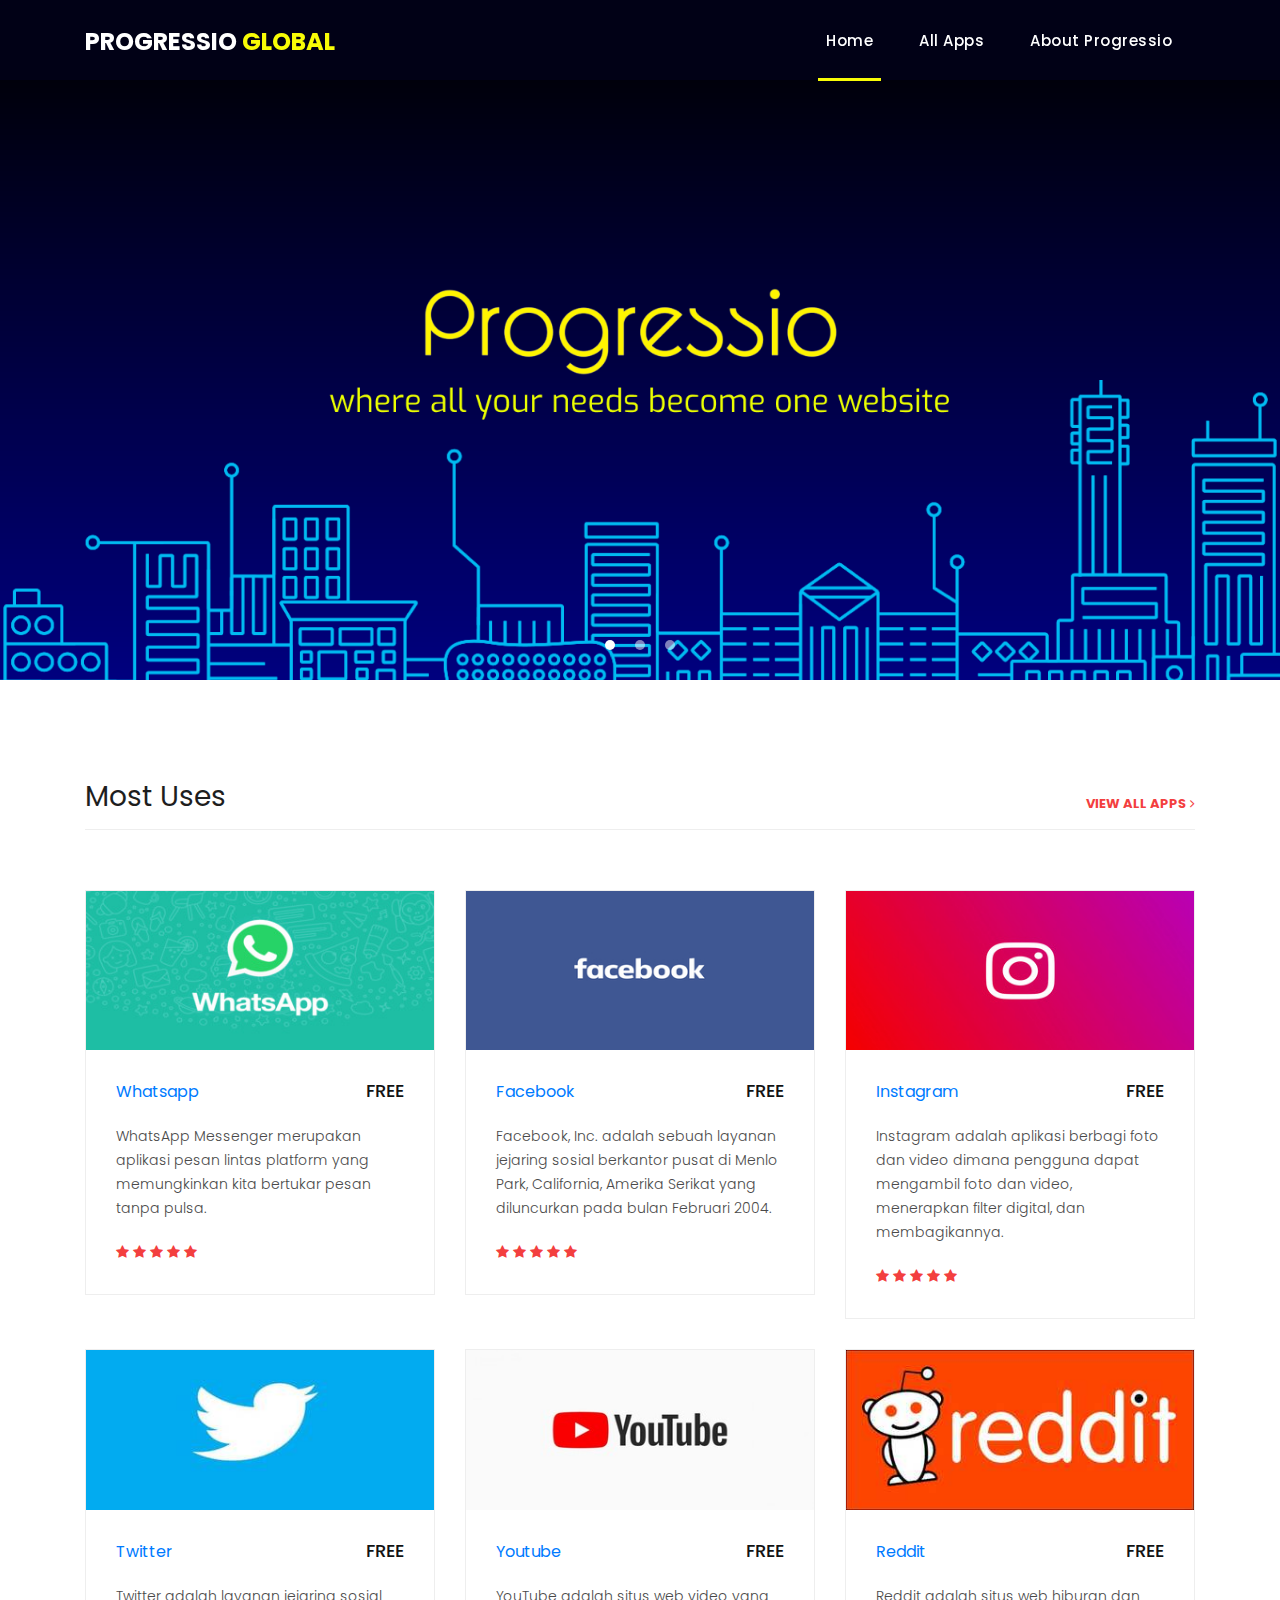
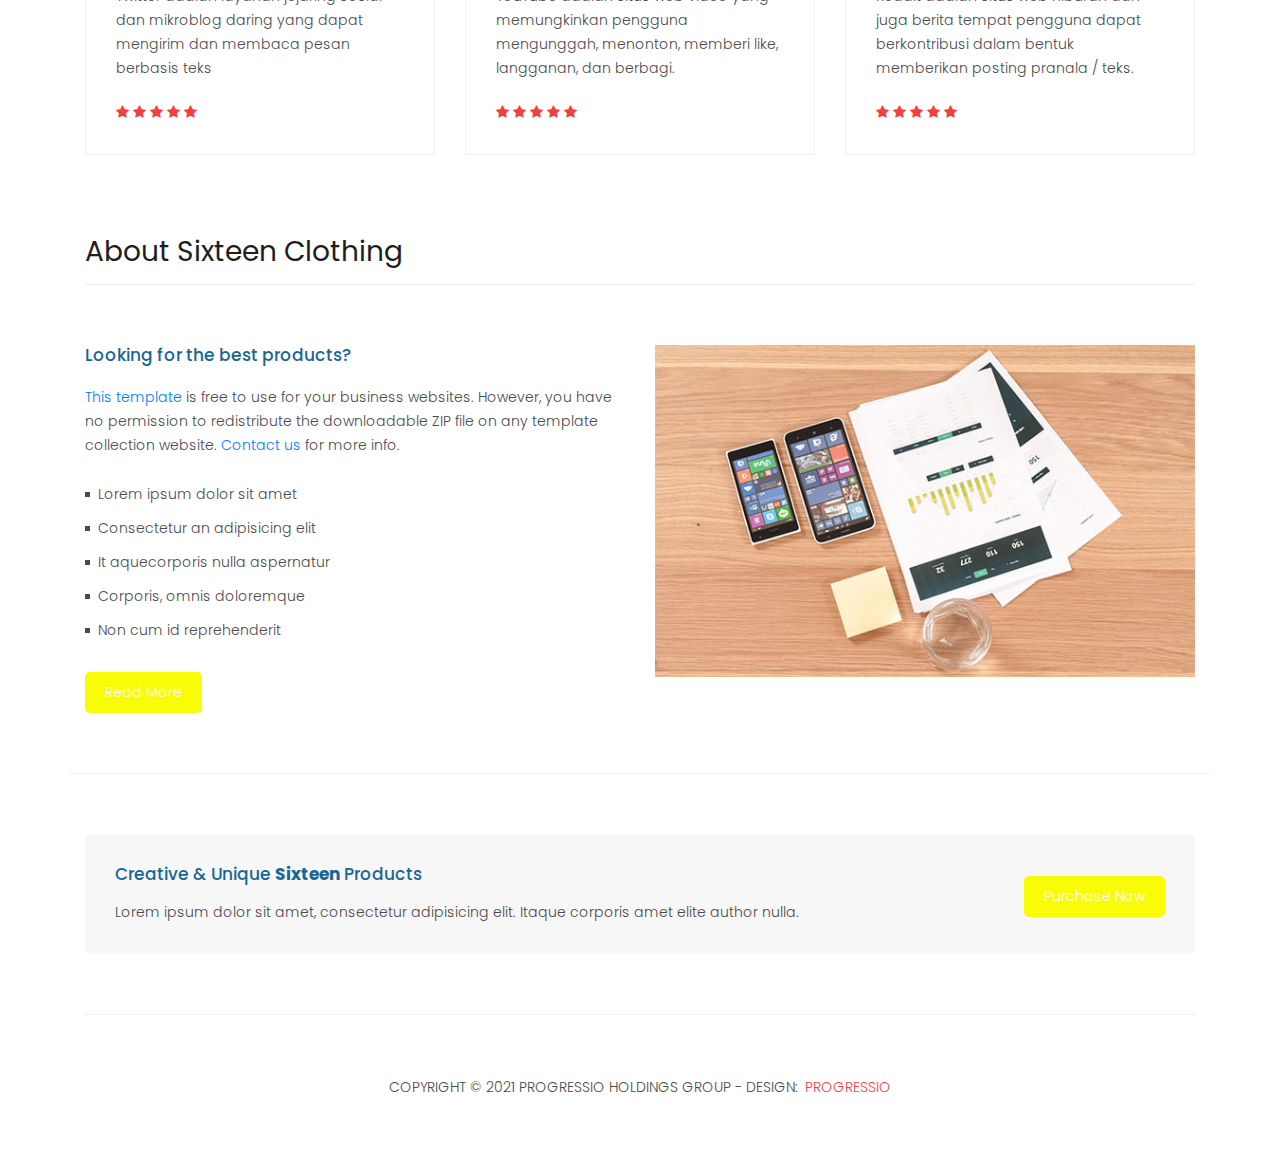
==== commit fe14920a: "Update index.html" ====
--- a/Template Code/templatemo_546_sixteen_clothing/index.html
+++ b/Template Code/templatemo_546_sixteen_clothing/index.html
@@ -56,13 +56,10 @@
                 </a>
               </li> 
               <li class="nav-item">
-                <a class="nav-link" href="products.html">Our Products</a>
+                <a class="nav-link" href="products.html">All Apps</a>
               </li>
               <li class="nav-item">
-                <a class="nav-link" href="about.html">About Us</a>
-              </li>
-              <li class="nav-item">
-                <a class="nav-link" href="contact.html">Contact Us</a>
+                <a class="nav-link" href="about.html">About Progressio</a>
               </li>
             </ul>
           </div>
@@ -76,20 +73,14 @@
       <div class="owl-banner owl-carousel">
         <div class="banner-item-01">
           <div class="text-content">
-            <h4>Best Offer</h4>
-            <h2>New Arrivals On Sale</h2>
           </div>
         </div>
         <div class="banner-item-02">
           <div class="text-content">
-            <h4>Flash Deals</h4>
-            <h2>Get your best products</h2>
           </div>
         </div>
         <div class="banner-item-03">
           <div class="text-content">
-            <h4>Last Minute</h4>
-            <h2>Grab last minute deals</h2>
           </div>
         </div>
       </div>
--- a/Template Code/templatemo_546_sixteen_clothing/assets/css/templatemo-sixteen.css
+++ b/Template Code/templatemo_546_sixteen_clothing/assets/css/templatemo-sixteen.css
@@ -54,12 +54,12 @@
 }
 
 ul.social-icons li a:hover {
-	background-color: #f33f3f;
+	background-color: #f8fc06;
 	color: #fff;
 }
 
 a.filled-button {
-	background-color: #f33f3f;
+	background-color: #f8fc06;
 	color: #fff;
 	font-size: 14px;
 	text-transform: capitalize;
@@ -109,7 +109,7 @@
 }
 
 .page-heading .text-content h4 {
-	color: #f33f3f;
+	color: #f8fc06;
 	font-size: 22px;
 	text-transform: uppercase;
 	font-weight: 700;
@@ -125,7 +125,7 @@
 
 #preloader {
   overflow: hidden;
-  background: #f33f3f;
+  background: #f8fc06;
   left: 0;
   right: 0;
   top: 0;
@@ -209,7 +209,7 @@
 	z-index: 99999;
 	width: 100%;
 	height: 80px;
-	background-color: #232323;
+	background-color: #010116;
 	-webkit-transition: all 0.3s ease-in-out 0s;
     -moz-transition: all 0.3s ease-in-out 0s;
     -o-transition: all 0.3s ease-in-out 0s;
@@ -238,7 +238,7 @@
 .background-header .navbar-nav .nav-link.active,
 .background-header .navbar-nav .nav-link.show,
 .background-header .navbar-nav .show>.nav-link {
-	color: #f33f3f!important;
+	color: #f8fc06!important;
 }
 .navbar .navbar-brand {
 	float: 	left;
@@ -257,7 +257,7 @@
 }
 .navbar .navbar-brand h2 em {
 	font-style: normal;
-	color: #f33f3f;
+	color: #f8fc06;
 }
 #navbarResponsive {
 	z-index: 999;
@@ -284,7 +284,7 @@
 .navbar .navbar-nav .show>.nav-link {
 	color: #fff;
 	padding-bottom: 25px;
-	border-bottom: 3px solid #f33f3f;
+	border-bottom: 3px solid #f8fc06;
 }
 .navbar .navbar-toggler-icon {
 	background-image: none;
@@ -301,7 +301,7 @@
 }
 .navbar .navbar-toggler-icon:after {
 	content: '\f0c9';
-	color: #f33f3f;
+	color: #f8fc06;
 	font-size: 18px;
 	line-height: 26px;
 	font-family: 'FontAwesome';
@@ -353,7 +353,7 @@
 }
 
 .banner .text-content h4 {
-	color: #f33f3f;
+	color: #b4f33f;
 	font-size: 22px;
 	text-transform: uppercase;
 	font-weight: 700;
@@ -1057,4 +1057,4 @@
 		right: 0;
 		bottom: 0;
 	}
-}+}
